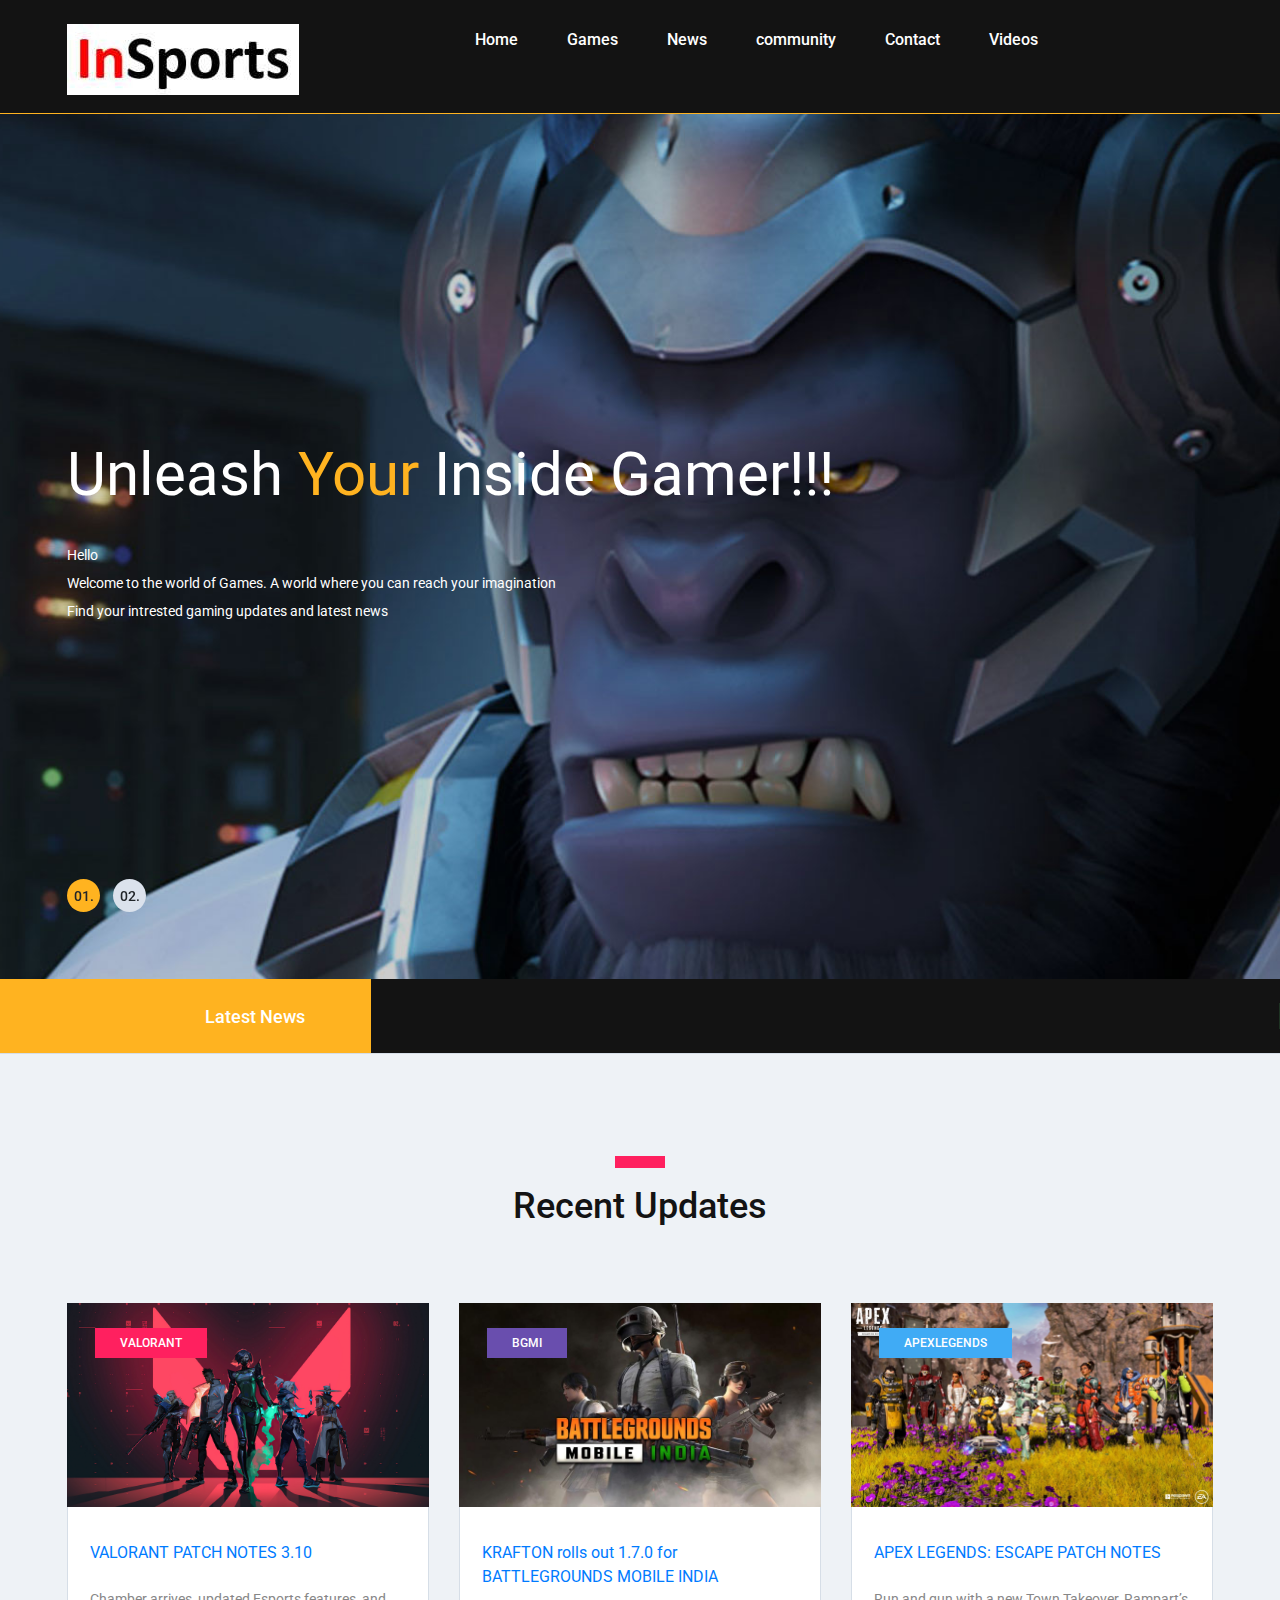
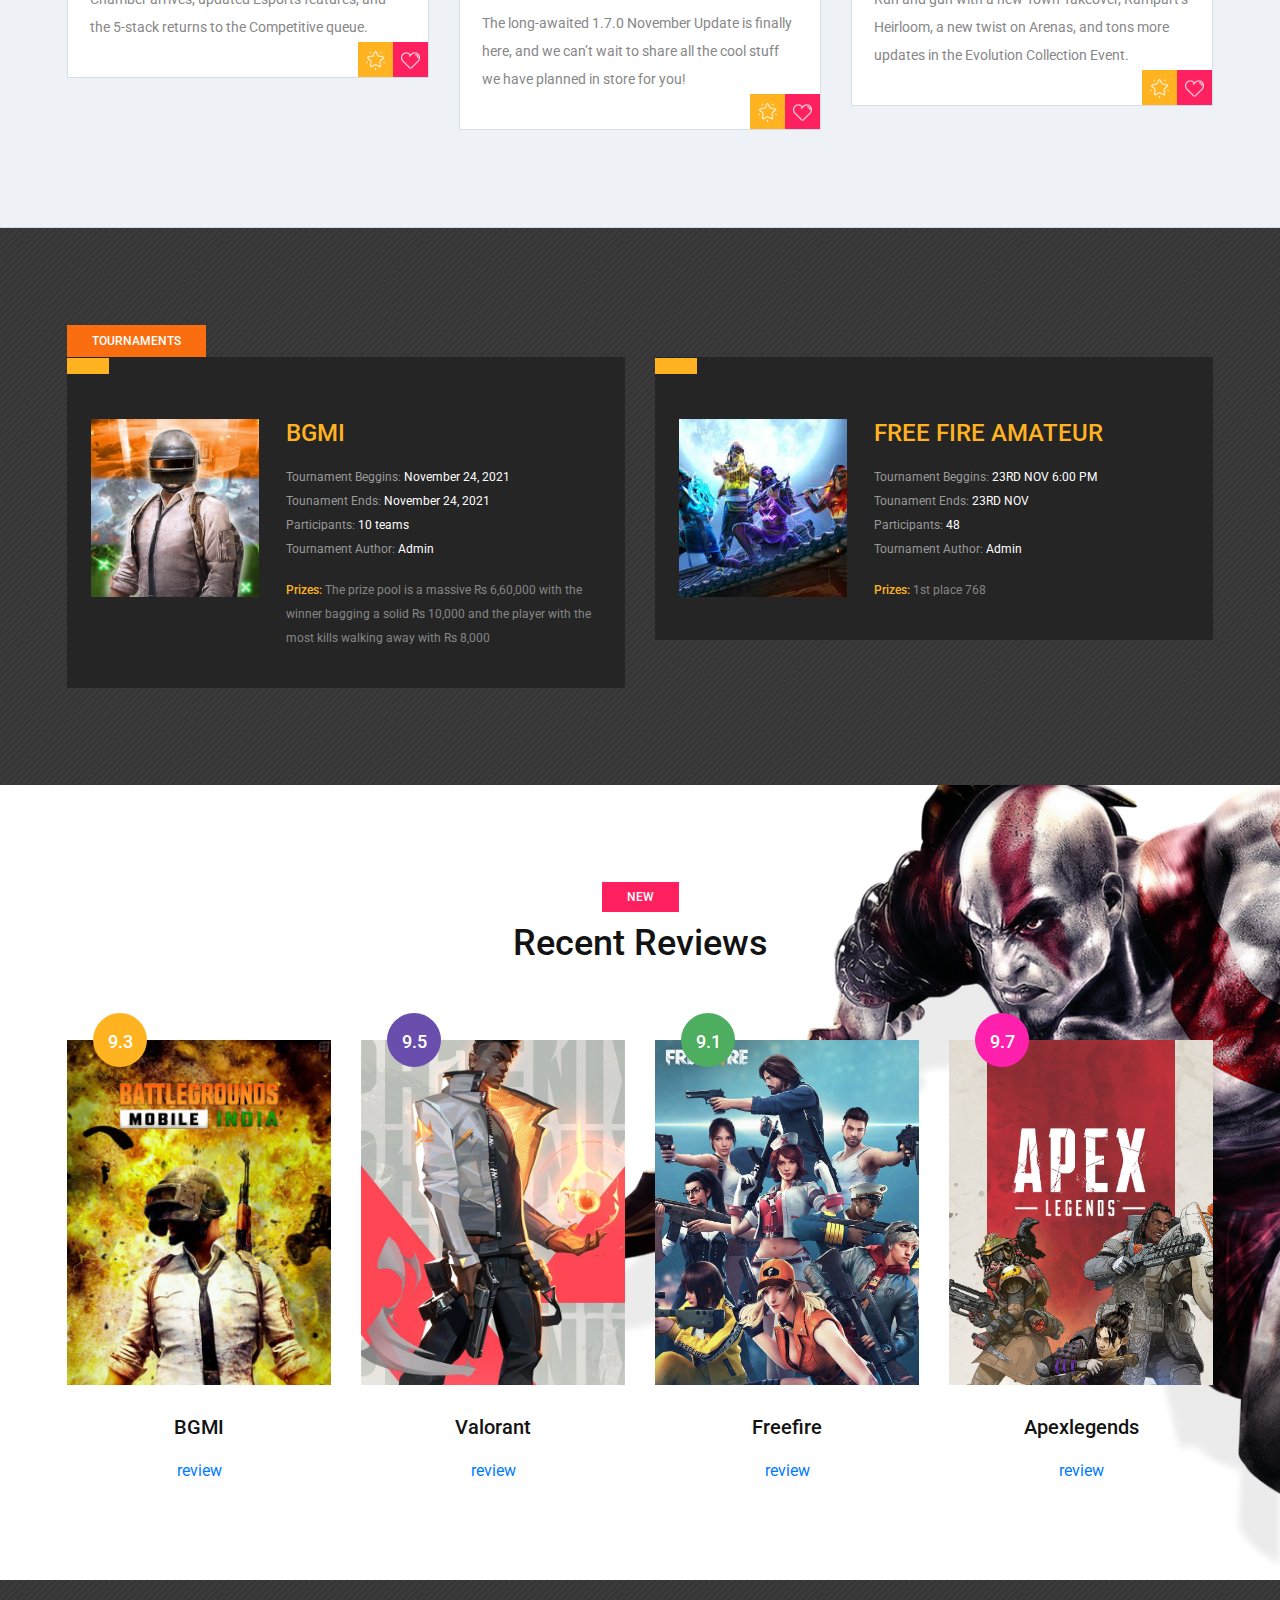
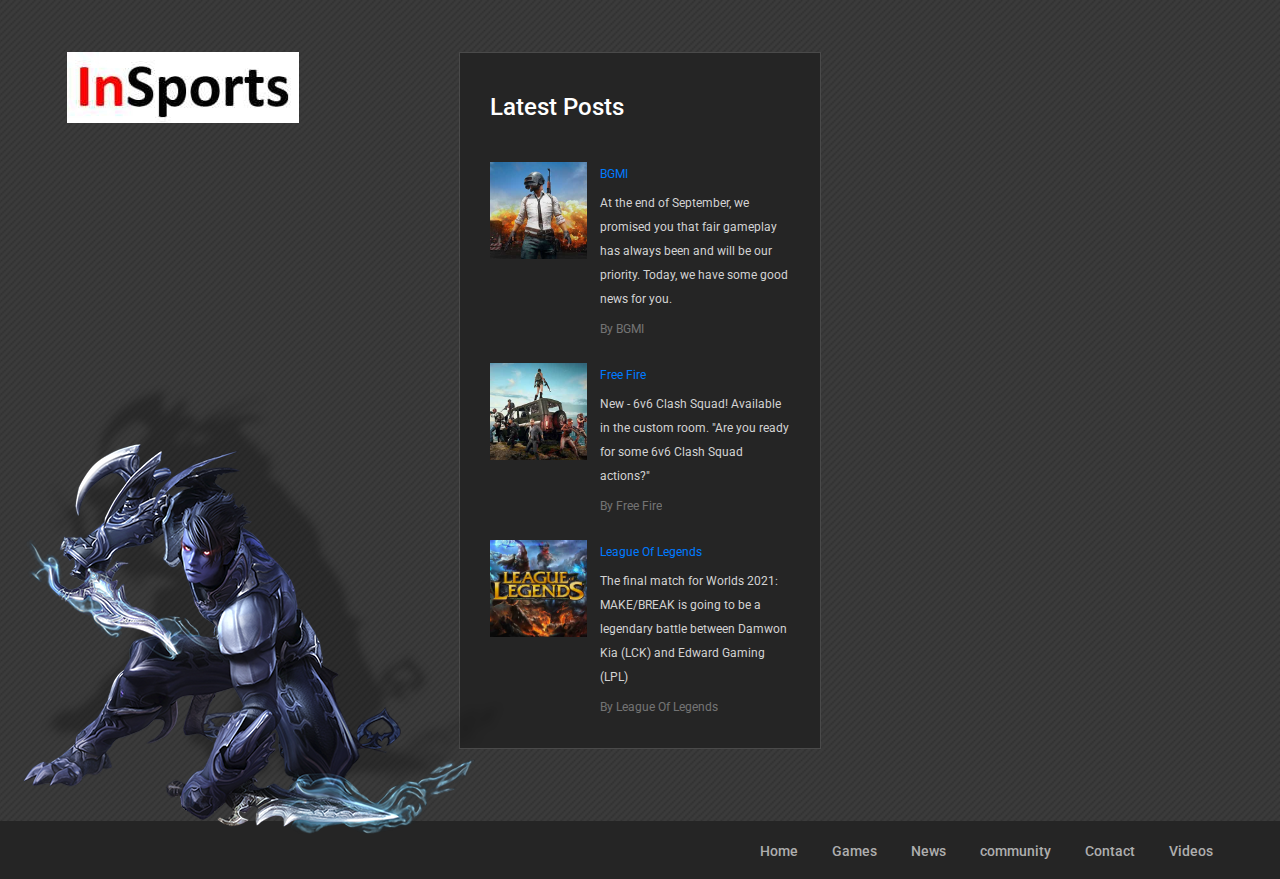
==== index.html @ 7a56d6bb "initial commit" ====
<!DOCTYPE html>
<html lang="zxx">
<head>
	<title>InSports</title>
	<meta charset="UTF-8">
	<meta name="description" content="InSports">
	<meta name="keywords" content="InSports, html">
	<meta name="viewport" content="width=device-width, initial-scale=1.0">

	<link href="/img/insports logo 3.ico" rel="shortcut icon"/>

	<link href="https://fonts.googleapis.com/css?family=Roboto:400,400i,500,500i,700,700i" rel="stylesheet">

	<!-- Stylesheets -->
	<link rel="stylesheet" href="css/bootstrap.min.css"/>
	<link rel="stylesheet" href="css/font-awesome.min.css"/>
	<link rel="stylesheet" href="css/owl.carousel.css"/>
	<link rel="stylesheet" href="css/style.css"/>
	<link rel="stylesheet" href="css/animate.css"/>


</head>
<body>
	<!-- Page Preloder -->
	<div id="preloder">
		<div class="loader"></div>
	</div>

	<!-- Header section -->
	<header class="header-section">
		<div class="container">
			<!-- logo -->
			<a class="site-logo" href="index.html">
				<img src="img/logo.jpg" alt="">
			</a>
			
			<!-- responsive -->
			<div class="nav-switch">
				<i class="fa fa-bars"></i>
			</div>
			<!-- site menu -->
			<nav class="main-menu">
				<ul>
					<li><a href="index.html">Home</a></li>
					<li><a href="Games.html">Games</a></li>
					<li><a href="News.html">News</a></li>
					<li><a href="community.html">community</a></li>
					<li><a href="contact.html">Contact</a></li>
					<li><a href="Videos.html">Videos</a></li>
				</ul>
			</nav>
		</div>
	</header>
	<!-- Header section end -->


	<!-- Hero section -->
	<section class="hero-section">
		<div class="hero-slider owl-carousel">
			<div class="hs-item set-bg" data-setbg="img/slider-1.jpg">
				<div class="hs-text">
					<div class="container">
						<h2>Unleash <span>Your</span> Inside Gamer!!!</h2>
						<p>Hello <br> Welcome to the world of Games. A world where you can reach your imagination <br>Find your intrested gaming updates and latest news</p>
					
					</div>
				</div>
			</div>
			<div class="hs-item set-bg" data-setbg="img/slider-2.jpg">
				<div class="hs-text">
					<div class="container">
						<h2>The great <span>News</span> Out There</h2>
						<p>Find all the information of your intrested games.<br> News,updates,videos <br>search</p>
						
					</div>
				</div>
			</div>
		</div>
	</section>
	<!-- Hero section end -->


	<!-- Latest news section -->
	<div class="latest-news-section">
		<div class="ln-title">Latest News</div>
		<div class="news-ticker">
			<div class="news-ticker-contant">
				<div class="nt-item"><span class="strategy">fortnite</span>There is a new skin in fortnite! Grab it ASAP!!!. </div>
				<div class="nt-item"><span class="game">Valorant</span>Finally!!! Agent "Chamber" has come in the game. </div>
				<div class="nt-item"><span class="new">Apex Legends</span>Check out Ringside Wraith, Night Crawler Mirage, Sundown Desperado Bloodhound, and Mic Check Lifeline right now in the Apex store.</div>

			</div>
		</div>
	</div>
	<!-- Latest news section end -->


	<!-- Recent game section  -->
	<section class="recent-game-section spad set-bg" data-setbg="img/recent-game-bg.png">
		<div class="container">
			<div class="section-title">
				<div class="cata new"></div>
				<h2>Recent Updates</h2>
			</div>
			<div class="row">
				<div class="col-lg-4 col-md-6">
					<div class="recent-game-item">
						<div class="rgi-thumb set-bg" data-setbg="img/recent-game/valorant.jpg">
							<div class="cata new">Valorant</div>
						</div>
						<div class="rgi-content">
							<a href="https://playvalorant.com/en-gb/news/game-updates/valorant-patch-notes-3-10/">VALORANT PATCH NOTES 3.10</a>
							<h5></h5>
							<p>Chamber arrives, updated Esports features, and the 5-stack returns to the Competitive queue. </p>
							<div class="rgi-extra">
								<div class="rgi-star"><img src="img/icons/star.png" alt=""></div>
								<div class="rgi-heart"><img src="img/icons/heart.png" alt=""></div>
							</div>
						</div>
					</div>	
				</div>
				<div class="col-lg-4 col-md-6">
					<div class="recent-game-item">
						<div class="rgi-thumb set-bg" data-setbg="img/recent-game/bgmi.jpeg">
							<div class="cata game">BGMI</div>
						</div>
						<div class="rgi-content">
							<a href="https://www.battlegroundsmobileindia.com/news_view/713?n=75&t=76&c=">KRAFTON rolls out 1.7.0 for BATTLEGROUNDS MOBILE INDIA</a>
							<h5> </h5>
							<p>The long-awaited 1.7.0 November Update is finally here, and we can’t wait to share all the cool stuff we have planned in store for you!   </p>
							<div class="rgi-extra">
								<div class="rgi-star"><img src="img/icons/star.png" alt=""></div>
								<div class="rgi-heart"><img src="img/icons/heart.png" alt=""></div>
							</div>
						</div>
					</div>	
				</div>
				<div class="col-lg-4 col-md-6">
					<div class="recent-game-item">
						<div class="rgi-thumb set-bg" data-setbg="img/recent-game/apex.jpg">
							<div class="cata adventure">Apexlegends</div>
						</div>
						<div class="rgi-content">
							<a href="https://www.ea.com/games/apex-legends/news/market-market-market">APEX LEGENDS: ESCAPE PATCH NOTES</a>
							<h5></h5>
							<p>Run and gun with a new Town Takeover, Rampart’s Heirloom, a new twist on Arenas, and tons more updates in the Evolution Collection Event. </p>
							<div class="rgi-extra">
								<div class="rgi-star"><img src="img/icons/star.png" alt=""></div>
								<div class="rgi-heart"><img src="img/icons/heart.png" alt=""></div>
							</div>
						</div>
					</div>	
				</div>
			</div>
		</div>
	</section>

	<!-- Tournaments section -->
	<section class="tournaments-section spad">
		<div class="container">
			<div class="tournament-title">Tournaments</div>
			<div class="row">
				<div class="col-md-6">
					<div class="tournament-item mb-4 mb-lg-0">
						<div class="ti-notic"></div>
						<div class="ti-content">
							<div class="ti-thumb set-bg" data-setbg="img/tournament/battle.jpg"></div>
							<div class="ti-text">
								<h4>BGMI</h4>
								<ul>
									<li><span>Tournament Beggins:</span> November 24, 2021</li>
									<li><span>Tounament Ends:</span> November 24, 2021</li>
									<li><span>Participants:</span> 10 teams</li>
									<li><span>Tournament Author:</span> Admin</li>
								</ul>
								<p><span>Prizes:</span> The prize pool is a massive Rs 6,60,000 with the winner bagging a solid Rs 10,000 and the player with the most kills walking away with Rs 8,000</p>
							</div>
						</div>
					</div>
				</div>
				<div class="col-md-6">
					<div class="tournament-item">
						<div class="ti-notic"></div>
						<div class="ti-content">
							<div class="ti-thumb set-bg" data-setbg="img/tournament/apse.jpg"></div>
							<div class="ti-text">
								<h4>FREE FIRE AMATEUR</h4>
								<ul>
									<li><span>Tournament Beggins:</span> 23RD NOV 6:00 PM</li>
									<li><span>Tounament Ends:</span> 23RD NOV</li>
									<li><span>Participants:</span> 48 </li>
									<li><span>Tournament Author:</span> Admin</li>
								</ul>
								<p><span>Prizes:</span> 1st place 768</p>
							</div>
						</div>
					</div>
				</div>
			</div>
		</div>
	</section>

	<!-- Review section -->
	<section class="review-section spad set-bg" data-setbg="img/review-bg.png">
		<div class="container">
			<div class="section-title">
				<div class="cata new">new</div>
				<h2>Recent Reviews</h2>
			</div>
			<div class="row">
				<div class="col-lg-3 col-md-6">
					<div class="review-item">
						<div class="review-cover set-bg" data-setbg="img/review/bgmi.png">
							<div class="score yellow">9.3</div>
						</div>
						<div class="review-text">
							<h5>BGMI</h5>
							<a href="https://www.bgr.in/features/better-stick-to-bgmi-as-pubg-new-state-is-too-futuristic-to-handle-comparison-update-1022020/">review</a>
							
						</div>
					</div>
				</div>
				<div class="col-lg-3 col-md-6">
					<div class="review-item">
						<div class="review-cover set-bg" data-setbg="img/review/valo.jpg">
							<div class="score purple">9.5</div>
						</div>
						<div class="review-text">
							<h5>Valorant</h5>
							<a href="https://www.metacritic.com/game/pc/valorant">review</a>
						</div>
					</div>
				</div>
				<div class="col-lg-3 col-md-6">
					<div class="review-item">
						<div class="review-cover set-bg" data-setbg="img/review/freefire.jpg">
							<div class="score green">9.1</div>
						</div>
						<div class="review-text">
							<h5>Freefire</h5>
							<a href="https://www.commonsensemedia.org/app-reviews/garena-free-fire">review</a>
						</div>
					</div>
				</div>
				<div class="col-lg-3 col-md-6">
					<div class="review-item">
						<div class="review-cover set-bg" data-setbg="img/review/apexlegends.jpg">
							<div class="score pink">9.7</div>
						</div>
						<div class="review-text">
							<h5>Apexlegends</h5>
							<a href="https://in.ign.com/apex-legends-2021/156207/review/apex-legends-review-2021">review</a>
						</div>
					</div>
				</div>
			</div>
		</div>
	</section>
	<!-- Review section end -->


	<!-- Footer top section -->
	<section class="footer-top-section">
		<div class="container">
			<div class="footer-top-bg">
				<img src="img/footer-top-bg.png" alt="">
			</div>
			<div class="row">
				<div class="col-lg-4">
					<div class="footer-logo text-white">
						<img src="img/logo.jpg" alt="">
						<p></p>
					</div>
				</div>
				<div class="col-lg-4 col-md-6">
					<div class="footer-widget mb-5 mb-md-0">
						<h4 class="fw-title">Latest Posts</h4>
						<div class="latest-blog">
							<div class="lb-item">
								<div class="lb-thumb set-bg" data-setbg="img/latest-blog/1.jpg"></div>
								<div class="lb-content">
									<p><a href="https://www.battlegroundsmobileindia.com/news_view/707?n=69&t=76&c=">BGMI</a> 
									<p>At the end of September, we promised you that fair gameplay has always been and will be our priority. Today, we have some good news for you. </p>
									<a href="#" class="lb-author">By BGMI</a>
								</div>
							</div>
							<div class="lb-item">
								<div class="lb-thumb set-bg" data-setbg="img/latest-blog/2.jpg"></div>
								<div class="lb-content">
									<p><a href="https://ff.garena.com/news/article/en/505/">Free Fire</a> 
									<p>New - 6v6 Clash Squad!
										Available in the custom room.
										"Are you ready for some 6v6 Clash Squad actions?"</p>
										
									<a href="#" class="lb-author">By Free Fire</a>
								</div>
							</div>
							<div class="lb-item">
								<div class="lb-thumb set-bg" data-setbg="img/latest-blog/legofegs2.jpg"></div>
								<div class="lb-content">
									<p><a href="https://www.leagueoflegends.com/en-gb/news/dev/quick-gameplay-thoughts-11-5/">League Of Legends</a> </p>
									<p>The final match for Worlds 2021: MAKE/BREAK is going to be a legendary battle between Damwon Kia (LCK) and Edward Gaming (LPL) </p>
									<a href="#" class="lb-author">By League Of Legends</a>
								</div>
							</div>
						</div>
					</div>
				</div>
				
			</div>
		</div>
	</section>
	<!-- Footer top section end -->

	
	<!-- Footer section -->
	<footer class="footer-section">
		<div class="container">
			<ul class="footer-menu">
				<li><a href="index.html">Home</a></li>
				<li><a href="Games.html">Games</a></li>
				<li><a href="News.html">News</a></li>
				<li><a href="community.html">community</a></li>
				<li><a href="contact.html">Contact</a></li>
				<li><a href="Videos.html">Videos</a></li>
			</ul>
			
		</div>
	</footer>
	<!-- Footer section end -->


	<!--====== Javascripts & Jquery ======-->
	<script src="js/jquery-3.2.1.min.js"></script>
	<script src="js/bootstrap.min.js"></script>
	<script src="js/owl.carousel.min.js"></script>
	<script src="js/jquery.marquee.min.js"></script>
	<script src="js/main.js"></script>
    </body>
</html>
---- css/style.css ----
html,
body {
	height: 100%;
	font-family: 'Roboto', sans-serif;
	-webkit-font-smoothing: antialiased;
	font-smoothing: antialiased;
}

h1,
h2,
h3,
h4,
h5,
h6 {
	margin: 0;
	font-weight: 500;
	color: #131313;
}

h1 {
	font-size: 70px;
}

h2 {
	font-size: 36px;
}

h3 {
	font-size: 30px;
}

h4 {
	font-size: 24px;
}

h5 {
	font-size: 20px;
}

h6 {
	font-size: 16px;
}

p {
	font-size: 14px;
	color: #878787;
	line-height: 2;
}

img {
	max-width: 100%;
}

input:focus,
select:focus,
button:focus,
textarea:focus {
	outline: none;
}

a:hover,
a:focus {
	text-decoration: none;
	outline: none;
}

ul,
ol {
	padding: 0;
	margin: 0;
}

/*---------------------
  Helper CSS
-----------------------*/

.section-title {
	text-align: center;
	margin-bottom: 75px;
}

.section-title h2 {
	padding-top: 10px;
	font-size: 36px;
}

.set-bg {
	background-repeat: no-repeat;
	background-size: cover;
	background-position: top center;
}

.spad {
	padding-top: 97px;
	padding-bottom: 97px;
}

.text-white h1,
.text-white h2,
.text-white h3,
.text-white h4,
.text-white h5,
.text-white h6,
.text-white p,
.text-white span,
.text-white li,
.text-white a {
	color: #fff;
}

.rating i {
	color: #fbb710;
}

.rating .is-fade {
	color: #e0e3e4;
}

/*---------------------
  Commom elements
-----------------------*/

/* buttons */
.site-btn {
	display: inline-block;
	text-align: center;
	font-size: 15px;
	color: #131313;
	padding: 16px 30px;
	min-width: 153px;
	border-radius: 50px;
	font-weight: 500;
	border: none;
	background: #ffb320;
	cursor: pointer;
}

.site-btn.btn-sm {
	padding: 10px 30px;
	min-width: 163px;
}

.site-btn:hover {
	color: #131313;
}

.cata {
	display: inline-block;
	text-transform: uppercase;
	font-size: 12px;
	font-weight: 500;
	color: #fff;
	padding: 6px 25px;
}

.cata.new {
	background: #ff205f;
}

.cata.strategy {
	background: #4eae60;
}

.cata.game {
	background: #694eae;
}

.cata.adventure {
	background: #40abf5;
}

/* Preloder */
#preloder {
	position: fixed;
	width: 100%;
	height: 100%;
	top: 0;
	left: 0;
	z-index: 999999;
	background: #fff;
}

.loader {
	width: 40px;
	height: 40px;
	position: absolute;
	top: 50%;
	left: 50%;
	margin-top: -13px;
	margin-left: -13px;
	border-radius: 60px;
	animation: loader 0.8s linear infinite;
	-webkit-animation: loader 0.8s linear infinite;
}

@keyframes loader {
	0% {
		-webkit-transform: rotate(0deg);
		transform: rotate(0deg);
		border: 4px solid #f44336;
		border-left-color: transparent;
	}
	50% {
		-webkit-transform: rotate(180deg);
		transform: rotate(180deg);
		border: 4px solid #673ab7;
		border-left-color: transparent;
	}
	100% {
		-webkit-transform: rotate(360deg);
		transform: rotate(360deg);
		border: 4px solid #f44336;
		border-left-color: transparent;
	}
}

@-webkit-keyframes loader {
	0% {
		-webkit-transform: rotate(0deg);
		border: 4px solid #f44336;
		border-left-color: transparent;
	}
	50% {
		-webkit-transform: rotate(180deg);
		border: 4px solid #673ab7;
		border-left-color: transparent;
	}
	100% {
		-webkit-transform: rotate(360deg);
		border: 4px solid #f44336;
		border-left-color: transparent;
	}
}

/*------------------
  Header section
---------------------*/

.header-section {
	background: #131313;
	clear: both;
	overflow: hidden;
	padding: 18px 0;
	border-bottom: 1px solid #ffb320;
}

.site-logo {
	display: inline-block;
	float: left;
	padding-top: 6px;
}

.user-panel {
	float: right;
	font-weight: 500;
	background: #ffb320;
	padding: 8px 28px;
	border-radius: 30px;
}

.user-panel a {
	font-size: 14px;
	color: #131313;
}

.main-menu {
	float: right;
	margin-right: 170px;
}

.main-menu ul {
	list-style: none;
}

.main-menu ul li {
	display: inline;
}

.main-menu ul li a {
	display: inline-block;
	font-size: 16px;
	color: #fff;
	margin-left: 35px;
	font-weight: 500;
	padding: 10px 5px;
}

.main-menu ul li a:hover {
	color: #ffb320;
}

.header-btn {
	float: right;
	margin-right: 0;
}

.nav-switch {
	display: none;
}

/*------------------
  Hero Section
---------------------*/

.hero-slider .hs-item {
	height: 865px;
	display: table;
	width: 100%;
}

.hero-slider .hs-text {
	display: table-cell;
	vertical-align: middle;
}

.hero-slider .hs-text h2 {
	color: #fff;
	font-weight: 400;
	font-size: 60px;
	margin-bottom: 30px;
	position: relative;
	top: -80px;
	opacity: 0;
}

.hero-slider .hs-text h2 span {
	color: #ffb320;
}

.hero-slider .hs-text p {
	color: #fff;
	margin-bottom: 30px;
	position: relative;
	position: relative;
	top: -90px;
	opacity: 0;
}

.hero-slider .hs-text .site-btn {
	position: relative;
	top: -100px;
	opacity: 0;
}

.hero-slider .owl-item.active .hs-item h2,
.hero-slider .owl-item.active .hs-item p,
.hero-slider .owl-item.active .hs-item .site-btn {
	top: 0;
	opacity: 1;
}

.hero-slider .owl-item.active .hs-item h2 {
	-webkit-transition: all 0.5s ease 1s;
	-o-transition: all 0.5s ease 1s;
	transition: all 0.5s ease 1s;
}

.hero-slider .owl-item.active .hs-item p {
	-webkit-transition: all 0.5s ease 0.8s;
	-o-transition: all 0.5s ease 0.8s;
	transition: all 0.5s ease 0.8s;
}

.hero-slider .owl-item.active .hs-item .site-btn {
	-webkit-transition: all 0.5s ease 0.6s;
	-o-transition: all 0.5s ease 0.6s;
	transition: all 0.5s ease 0.6s;
}

.hero-slider .owl-dots {
	position: relative;
	max-width: 1146px;
	margin: -33px auto 0;
	top: -67px;
	z-index: 5;
}

.hero-slider .owl-dots .owl-dot {
	display: inline-block;
	margin-right: 13px;
	width: 33px;
	height: 33px;
	font-size: 14px;
	font-weight: 500;
	text-align: center;
	padding-top: 7px;
	border-radius: 40px;
	background: #dbe2ec;
}

.hero-slider .owl-dots .owl-dot.active {
	background: #ffb320;
}

/*---------------------
  Latest News section
-----------------------*/

.latest-news-section {
	overflow: hidden;
	display: block;
	clear: both;
	background: #131313;
	padding: 24px 0;
	position: relative;
}

.ln-title {
	position: absolute;
	height: 100%;
	width: 29%;
	left: 0;
	top: 0;
	text-align: right;
	padding-top: 24px;
	padding-right: 66px;
	font-size: 18px;
	font-weight: 500;
	color: #fff;
	background: #ffb320;
	z-index: 1;
}

.news-ticker {
	width: 71%;
	float: right;
	overflow: hidden;
	display: inline-block;
}

.news-ticker-contant .nt-item {
	margin-right: 35px;
	color: #fff;
	display: inline-block;
}

.news-ticker-contant .nt-item span {
	margin-right: 35px;
	display: inline-block;
	text-transform: uppercase;
	font-size: 12px;
	font-weight: 500;
	color: #fff;
	padding: 4px 20px;
}


.news-ticker-contant .nt-item span.strategy {
	background: #4eae60;
}

.news-ticker-contant .nt-item span.game {
	background: #ff205f;
}

.news-ticker-contant .nt-item span.new {
	background: #694eae;
}

/*------------------
  Feature Section
---------------------*/

.feature-item {
	height: 415px;
	position: relative;
}

.feature-item:after {
	position: absolute;
	content: "";
	width: 100%;
	height: 100%;
	left: 0;
	top: 0;
	background: #000;
	opacity: .65;
}

.feature-item .cata {
	position: relative;
	margin-top: 28px;
	margin-left: 29px;
	z-index: 3;
}

.feature-item .fi-content {
	position: absolute;
	width: 100%;
	left: 0;
	bottom: 0;
	padding: 0 26px 24px;
	z-index: 2;
}

.feature-item .fi-content h5 {
	margin-bottom: 18px;
}

.feature-item .fi-content .fi-comment {
	font-size: 12px;
	opacity: .54;
}

/*----------------------
  Recent Game Section
------------------------*/

.recent-game-section {
	background-color: #eef2f6;
	border-top: 1px solid #d6dee7;
	border-bottom: 1px solid #d6dee7;
}

.recent-game-item .rgi-thumb {
	height: 204px;
	padding: 25px 28px;
}

.recent-game-item .rgi-content {
	padding: 34px 22px 20px;
	background: #fff;
	border: 1px solid #d6dee7;
	border-top: none;
	position: relative;
}

.recent-game-item .rgi-content h5 {
	margin-bottom: 20px;
	line-height: 1.5;
}

.recent-game-item .rgi-content .comment {
	font-size: 12px;
	color: #737373;
}

.recent-game-item .rgi-extra {
	position: absolute;
	right: 0;
	bottom: 0;
	width: 70px;
}

.recent-game-item .rgi-extra .rgi-star,
.recent-game-item .rgi-extra .rgi-heart {
	height: 35px;
	width: 35px;
	float: left;
	display: block;
	padding: 6px 8px 0;
}

.recent-game-item .rgi-extra .rgi-star {
	background: #ffb320;
}

.recent-game-item .rgi-extra .rgi-heart {
	background: #ff205f;
}

/*----------------------
  Tournaments Section
------------------------*/

.tournaments-section {
	background-image: url("../img/pattern.png");
	background-repeat: repeat;
}

.tournament-title {
	display: inline-block;
	padding: 7px 25px;
	font-size: 12px;
	font-weight: 500;
	color: #fff;
	text-transform: uppercase;
	background: #fb6e10;
}

.tournament-item {
	background: #252525;
}

.tournament-item .ti-notic {
	display: inline-block;
	padding: 8px 21px;
	font-size: 12px;
	font-weight: 700;
	color: #131313;
	text-transform: uppercase;
	background: #ffb320;
}

.tournament-item .ti-content {
	padding: 38px 24px;
	overflow: hidden;
}

.tournament-item .ti-thumb {
	width: 168px;
	height: 178px;
	float: left;
}

.tournament-item .ti-text {
	padding-left: 195px;
}

.tournament-item .ti-text h4 {
	color: #ffb320;
	margin-bottom: 20px;
}

.tournament-item .ti-text ul {
	list-style: none;
	margin-bottom: 20px;
}

.tournament-item .ti-text ul li {
	color: #fff;
	font-size: 12px;
	margin-bottom: 6px;
}

.tournament-item .ti-text ul li span {
	color: #9a9a9a;
}

.tournament-item .ti-text p {
	font-size: 12px;
	margin-bottom: 0;
}

.tournament-item .ti-text p span {
	font-weight: 500;
	color: #ffb320;
}

/*----------------------
  Review Section
------------------------*/

.review-section {
	background-position: right top;
}

.review-item .review-cover {
	position: relative;
	margin-bottom: 30px;
	height: 345px;
}

.review-item .review-cover .score {
	position: absolute;
	width: 54px;
	height: 54px;
	top: -27px;
	left: 26px;
	padding-top: 15px;
	font-size: 18px;
	font-weight: 500;
	color: #fff;
	text-align: center;
	border-radius: 50%;
	z-index: 1;
}

.review-item .review-cover .score.yellow {
	background: #ffb320;
}

.review-item .review-cover .score.purple {
	background: #694eae;
}

.review-item .review-cover .score.pink {
	background: #ff20ae;
}

.review-item .review-cover .score.green {
	background: #4eae60;
}

.review-item .review-text {
	text-align: center;
}

.review-item .review-text h5 {
	margin-bottom: 20px;
}

.review-item .review-text p {
	margin-bottom: 0;
}

.review-item .rating {
	margin-bottom: 20px;
}

.review-item .rating i {
	font-size: 12px;
}

/*----------------------
  Footer top Section
------------------------*/

.footer-top-section {
	background-image: url("../img/pattern.png");
	background-repeat: repeat;
	padding: 72px 0;
}

.footer-top-section .container {
	position: relative;
}

.footer-top-bg {
	position: absolute;
	left: -30px;
	bottom: -85px;
	z-index: 2;
}

.footer-logo img {
	margin-bottom: 35px;
}

.footer-widget {
	padding: 40px 30px 7px;
	background: #252525;
	border: 1px solid #4a4a4a;
}

.footer-widget .fw-title {
	color: #fff;
	margin-bottom: 40px;
}

.latest-blog .lb-item {
	margin-bottom: 23px;
	overflow: hidden;
}

.latest-blog .lb-item .lb-thumb {
	width: 97px;
	height: 97px;
	float: left;
}

.latest-blog .lb-item .lb-content {
	padding-left: 110px;
}

.latest-blog .lb-item .lb-content .lb-date {
	font-size: 12px;
	color: #ffb320;
	margin-bottom: 8px;
}

.latest-blog .lb-item .lb-content p {
	font-size: 12px;
	margin-bottom: 5px;
	color: #d3d3d3;
}

.latest-blog .lb-item .lb-content .lb-author {
	font-size: 12px;
	color: #d3d3d3;
	opacity: 0.45;
}

.top-comment {
	overflow: hidden;
}

.top-comment .tc-item {
	margin-bottom: 23px;
	overflow: hidden;
}

.top-comment .tc-item .tc-thumb {
	width: 63px;
	height: 63px;
	border-radius: 50%;
	float: left;
}

.top-comment .tc-item .tc-content {
	padding-left: 100px;
}

.top-comment .tc-item .tc-content p {
	font-size: 12px;
	color: #d3d3d3;
	margin-bottom: 5px;
}

.top-comment .tc-item .tc-content p a {
	color: #ff205f;
}

.top-comment .tc-item .tc-content p span {
	color: #7a7a7a;
}

.top-comment .tc-item .tc-content .tc-date {
	font-size: 12px;
	color: #ffb320;
}

/*----------------------
  Footer Section
------------------------*/

.footer-section {
	padding: 18px 0 16px;
	overflow: hidden;
	background: #252525;
}

.footer-menu {
	list-style: none;
	float: right;
}

.footer-menu li {
	display: inline;
}

.footer-menu li a {
	display: inline-block;
	font-size: 14px;
	font-weight: 500;
	color: #aeaeae;
	margin-left: 30px;
}

.copyright {
	float: left;
	margin-bottom: 0;
	font-weight: 500;
	color: #aeaeae;
}

/*------------------
  Other Pages
--------------------
====================*/

.page-info-section {
	height: 499px;
	position: relative;
}

.page-info-section .pi-content {
	position: absolute;
	width: 100%;
	bottom: 65px;
	left: 0;
	z-index: 2;
}

.page-info-section .pi-content h2 {
	font-size: 60px;
	margin-bottom: 25px;
	font-weight: 400;
}

.site-pagination {
	padding-top: 50px;
}

.site-pagination a,
.site-pagination span {
	width: 33px;
	height: 33px;
	font-size: 14px;
	font-weight: 500;
	padding-top: 7px;
	text-align: center;
	display: inline-block;
	border-radius: 50%;
	color: #131313;
	margin-right: 10px;
}

.site-pagination .active {
	background: #ffb320;
}

.site-pagination.sp-style-2 a,
.site-pagination.sp-style-2 span {
	background: #e5e5e5;
}

.site-pagination.sp-style-2 .active {
	background: #ffb320;
}

.widget-item {
	margin-bottom: 73px;
}

.widget-item:last-child {
	margin-bottom: 0;
}

.widget-item .widget-title {
	margin-bottom: 40px;
}

.widget-item .latest-blog .lb-item .lb-content p,
.widget-item .top-comment .tc-item .tc-content p {
	color: #131313;
}

.widget-item .latest-blog .lb-item .lb-content .lb-author {
	color: #737373;
}

.widget-item .top-comment .tc-item .tc-content {
	padding-right: 20px;
}

.widget-item .review-item {
	background: #eff2f5;
}

.widget-item .review-item .review-text {
	padding: 0 35px 20px;
}

.search-widget {
	position: relative;
}

.search-widget input {
	width: 100%;
	height: 41px;
	border: 1px solid #d6dee7;
	padding-left: 22px;
	padding-right: 45px;
	font-size: 12px;
}

.search-widget button {
	position: absolute;
	right: 0;
	top: 0;
	height: 100%;
	background: none;
	border: none;
	padding-right: 15px;
	color: #878787;
	cursor: pointer;
}

/*-----------------
  Categories page
--------------------*/

.recent-game-page .recent-game-item {
	margin-bottom: 42px;
}

/*-----------------
  Single blog page
--------------------*/

.single-blog-page .blog-thumb {
	height: 424px;
	padding-top: 24px;
	padding-left: 29px;
	margin-bottom: 40px;
	position: relative;
}

.single-blog-page .blog-thumb .rgi-extra {
	position: absolute;
	right: 0;
	bottom: 0;
	width: 70px;
}

.single-blog-page .blog-thumb .rgi-extra .rgi-star,
.single-blog-page .blog-thumb .rgi-extra .rgi-heart {
	height: 35px;
	width: 35px;
	float: left;
	display: block;
	padding: 6px 8px 0;
}

.single-blog-page .blog-thumb .rgi-extra .rgi-star {
	background: #ffb320;
}

.single-blog-page .blog-thumb .rgi-extra .rgi-heart {
	background: #ff205f;
}

.single-blog-page .blog-content h3 {
	margin-bottom: 10px;
}

.single-blog-page .blog-content .meta-comment {
	display: block;
	font-size: 12px;
	color: #737373;
	margin-bottom: 25px;
}

.single-blog-page .blog-content p {
	margin-bottom: 25px;
}

.comment-warp {
	padding-top: 50px;
}

.comment-title {
	margin-bottom: 45px;
}

.comment-list {
	list-style: none;
}

.comment-list li {
	margin-bottom: 40px;
	overflow: hidden;
}

.comment-list .comment .comment-avator {
	width: 63px;
	height: 63px;
	border-radius: 50%;
	float: left;
}

.comment-list .comment .comment-content {
	padding-left: 100px;
}

.comment-list .comment .comment-content h5 {
	font-size: 12px;
	color: #131313;
	font-weight: 400;
	margin-bottom: 10px;
}

.comment-list .comment .comment-content h5 span {
	color: #ffb320;
	padding-left: 18px;
}

.comment-list .comment .comment-content p {
	font-size: 12px;
	margin-bottom: 5px;
}

.comment-list .comment .comment-content .reply {
	font-size: 12px;
	color: #ff1d55;
}

.comment-form-warp {
	padding-top: 30px;
}

.comment-form input[type=text],
.comment-form input[type=email],
.comment-form textarea {
	width: 100%;
	height: 41px;
	border: 1px solid #d6dee7;
	padding-left: 22px;
	padding-right: 45px;
	font-size: 12px;
	margin-bottom: 24px;
}

.comment-form textarea {
	height: 243px;
	padding-top: 15px;
	padding-bottom: 15px;
	margin-bottom: 38px;
}

/*-----------------
  Review page
--------------------*/

.review-page .review-item {
	margin-bottom: 63px;
}

.review-page .review-item .review-text h4 {
	margin-bottom: 10px;
}

.review-dark .review-item .review-text p {
	color: #b5b5b5;
}

.review-section.review-dark {
	background-position: center top;
}

/*-----------------
  Community page
--------------------*/

.community-page .site-pagination {
	padding-top: 62px;
}

.community-warp {
	max-width: 1367px;
	margin: 0 auto;
	background: rgba(0, 0, 0, 0.28);
}

.community-post-list {
	list-style: none;
}

.community-post-list li {
	padding: 33px 55px 65px;
	margin-bottom: 21px;
	overflow: hidden;
	border: 1px solid #878787;
	background: #1f2225;
}

.community-post-list .community-post .author-avator {
	width: 63px;
	height: 63px;
	border-radius: 50%;
	float: left;
}

.community-post-list .community-post .post-content {
	padding-left: 100px;
}

.community-post-list .community-post .post-content h5 {
	font-size: 16px;
	color: #ff205f;
	font-weight: 400;
	margin-bottom: 10px;
}

.community-post-list .community-post .post-content h5 span {
	color: #7a7a7a;
	padding-left: 18px;
}

.community-post-list .community-post .post-content p {
	color: #fff;
	margin-bottom: 5px;
}

.community-post-list .community-post .post-content .post-date {
	font-size: 12px;
	color: #ffb320;
	margin-bottom: 18px;
}

.community-post-list .attachment-file {
	padding-top: 60px;
	max-width: 435px;
}

.community-top-title {
	margin-bottom: 50px;
}

.community-filter {
	margin-bottom: 80px;
}

.community-filter label {
	font-size: 18px;
	color: #1f2225;
	font-weight: 500;
	padding-right: 10px;
}

.community-filter select {
	width: 201px;
	height: 42px;
	font-size: 14px;
	padding: 0 18px;
	color: #1f2225;
	font-weight: 500;
}

/*-----------------
  Contact page
--------------------*/

.map {
	height: 515px;
	background: #ddd;
	margin-bottom: 90px;
}

.contact-info-list {
	padding-top: 55px;
	padding-bottom: 20px;
	list-style: none;
}

.contact-info-list li {
	margin-bottom: 30px;
}

.contact-info-list .cf-left {
	width: 95px;
	float: left;
	font-size: 16px;
	font-weight: 700;
	color: #ffb320;
}

.contact-info-list .cf-right {
	color: #878787;
	font-size: 15px;
	padding-left: 100px;
}

.social-links a {
	color: #474747;
	font-size: 16px;
	margin-left: 10px;
	margin-right: 20px;
}

/*------------------
  Responsive
---------------------*/

@media (min-width: 1200px) {
	.container {
		max-width: 1176px;
	}
}

/* Medium screen : 992px. */

@media only screen and (min-width: 992px) and (max-width: 1199px) {
	.main-menu {
		margin-right: 90px;
	}
	.hero-slider .owl-dots {
		max-width: 930px;
	}
	.review-section {
		background-position: right 10% top;
	}
	.review-item .review-cover {
		height: 280px;
	}
	.latest-blog .lb-item .lb-thumb {
		width: 55px;
		height: 55px;
	}
	.latest-blog .lb-item .lb-content {
		padding-left: 67px;
	}
	.top-comment .tc-item .tc-content {
		padding-left: 95px;
	}
	.footer-top-bg {
		max-width: 370px;
	}
	.page-info-section .pi-content h2 {
		font-size: 50px;
	}
}

/* Tablet :768px. */

@media only screen and (min-width: 768px) and (max-width: 991px) {
	.site-logo {
		max-width: 130px;
	}
	.main-menu {
		margin-right: 25px;
	}
	.main-menu ul li a {
		margin-left: 15px;
	}
	.user-panel {
		padding: 8px 15px;
	}
	.hero-slider .hs-text h2 {
		font-size: 50px;
	}
	.hero-slider .owl-dots {
		max-width: 690px;
	}
	.recent-game-item {
		margin-bottom: 42px;
	}
	.tournament-item .ti-thumb {
		width: 100%;
		height: 230px;
		float: none;
	}
	.tournament-item .ti-text {
		padding-left: 0;
		padding-top: 20px;
	}
	.review-section {
		background-position: left top;
	}
	.review-item {
		margin-bottom: 63px;
	}
	.footer-logo {
		margin-bottom: 50px;
	}
	.latest-blog .lb-item .lb-thumb {
		width: 80px;
		height: 80px;
	}
	.latest-blog .lb-item .lb-content {
		padding-left: 95px;
	}
	.footer-top-bg {
		display: none;
	}
}

/* Large Mobile :480px. */

@media only screen and (max-width: 767px) {
	.header-section {
		overflow: visible;
		padding: 23px 0;
	}
	.header-section .container {
		position: relative;
	}
	.site-logo {
		float: none;
		padding-top: 0;
	}
	.main-menu {
		display: none;
		position: absolute;
		top: calc(100% + 24px);
		left: 0;
		width: 100%;
		background: #ffffff;
		z-index: 999;
	}
	.main-menu ul li {
		display: block;
		border-bottom: 1px solid #ececec;
	}
	.main-menu ul li a {
		margin-left: 0;
		color: #131313;
		padding: 13px 26px;
	}
	.nav-switch {
		color: #fff;
		display: block;
		float: right;
		cursor: pointer;
		font-size: 25px;
	}
	.user-panel {
		display: none;
	}
	.hero-slider .hs-item {
		height: 700px;
	}
	.hero-slider .hs-text h2 {
		font-size: 36px;
	}
	.hero-slider .owl-dots {
		max-width: 510px;
	}
	.ln-title {
		padding-right: 30px;
	}
	.feature-item {
		margin-bottom: 30px;
	}
	.recent-game-item {
		margin-bottom: 42px;
	}
	.review-section {
		background-position: left top;
	}
	.review-item {
		margin-bottom: 63px;
	}
	.footer-logo {
		margin-bottom: 50px;
	}
	.footer-top-bg {
		display: none;
	}
	.footer-section {
		padding: 30px 0 20px;
		text-align: center;
	}
	.footer-menu li:first-child a {
		margin-left: 0;
	}
	.footer-menu,
	.copyright {
		float: none;
	}
	.copyright {
		padding-top: 15px;
	}
	.community-post-list li {
		padding: 30px 25px 30px;
	}
	.page-info-section .pi-content h2 {
		font-size: 50px;
	}
}

/* Medium Mobile :480px. */

@media only screen and (max-width: 576px) {
	.hero-slider .owl-dots {
		padding: 0 15px;
	}
	.feature-section {
		padding-left: 15px;
		padding-right: 15px;
	}
	.community-post-list .community-post .author-avator {
		float: none;
	}
	.community-post-list .community-post .post-content {
		padding-left: 0;
		padding-top: 30px;
	}
}

/* Small Mobile :320px. */

@media only screen and (max-width: 479px) {
	.hero-slider .hs-item {
		height: auto;
		padding: 150px 0;
	}
	.ln-title {
		display: none;
	}
	.news-ticker {
		width: 100%;
	}
	.tournament-item .ti-thumb {
		width: 100%;
		height: 230px;
		float: none;
	}
	.tournament-item .ti-text {
		padding-left: 0;
		padding-top: 20px;
	}
	.latest-blog .lb-item .lb-thumb {
		width: 55px;
		height: 55px;
	}
	.latest-blog .lb-item .lb-content {
		padding-left: 67px;
	}
	.top-comment .tc-item .tc-content {
		padding-left: 85px;
	}
	.site-btn {
		padding: 11px 30px;
		min-width: 145px;
	}
	.comment-list .comment .comment-avator {
		float: none;
	}
	.comment-list .comment .comment-content {
		padding-left: 0;
		padding-top: 20px;
	}
	.footer-widget {
		padding: 40px 15px 7px;
	}
	.page-info-section .pi-content h2 {
		font-size: 40px;
	}
}
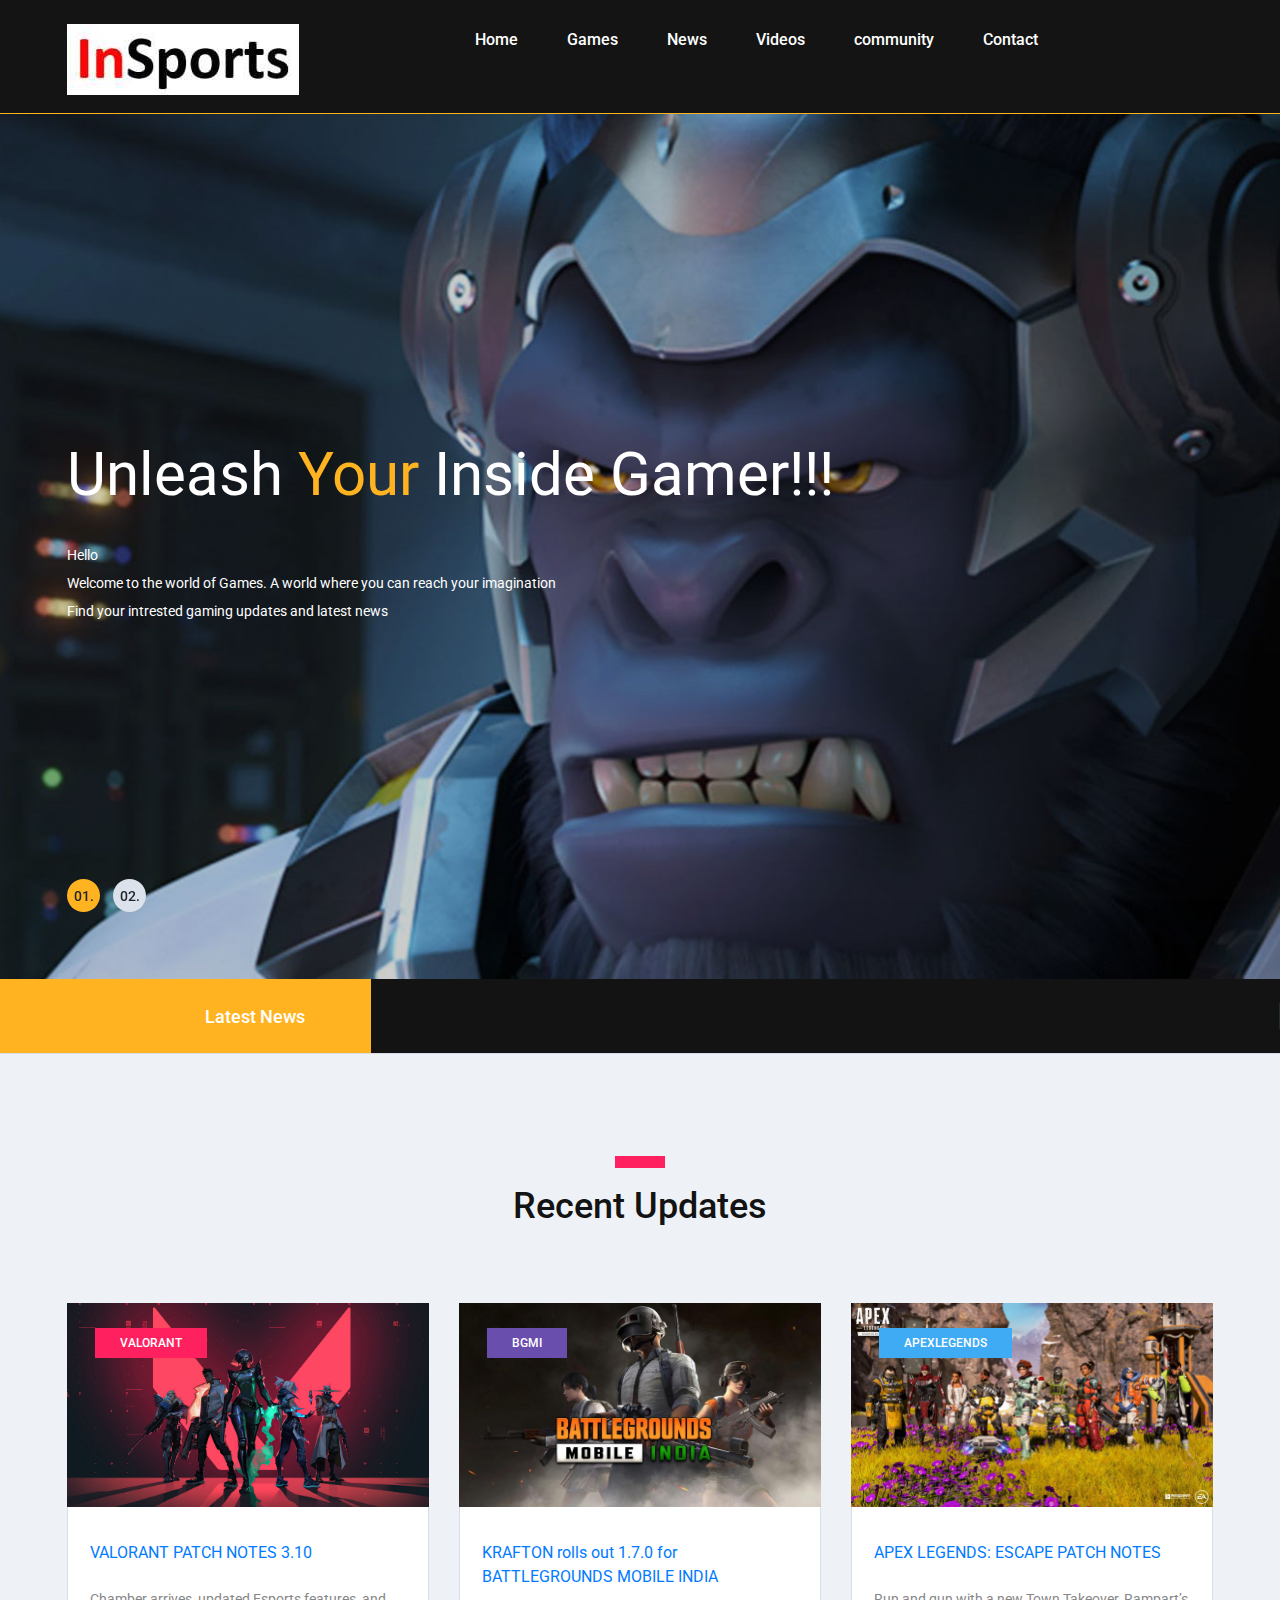
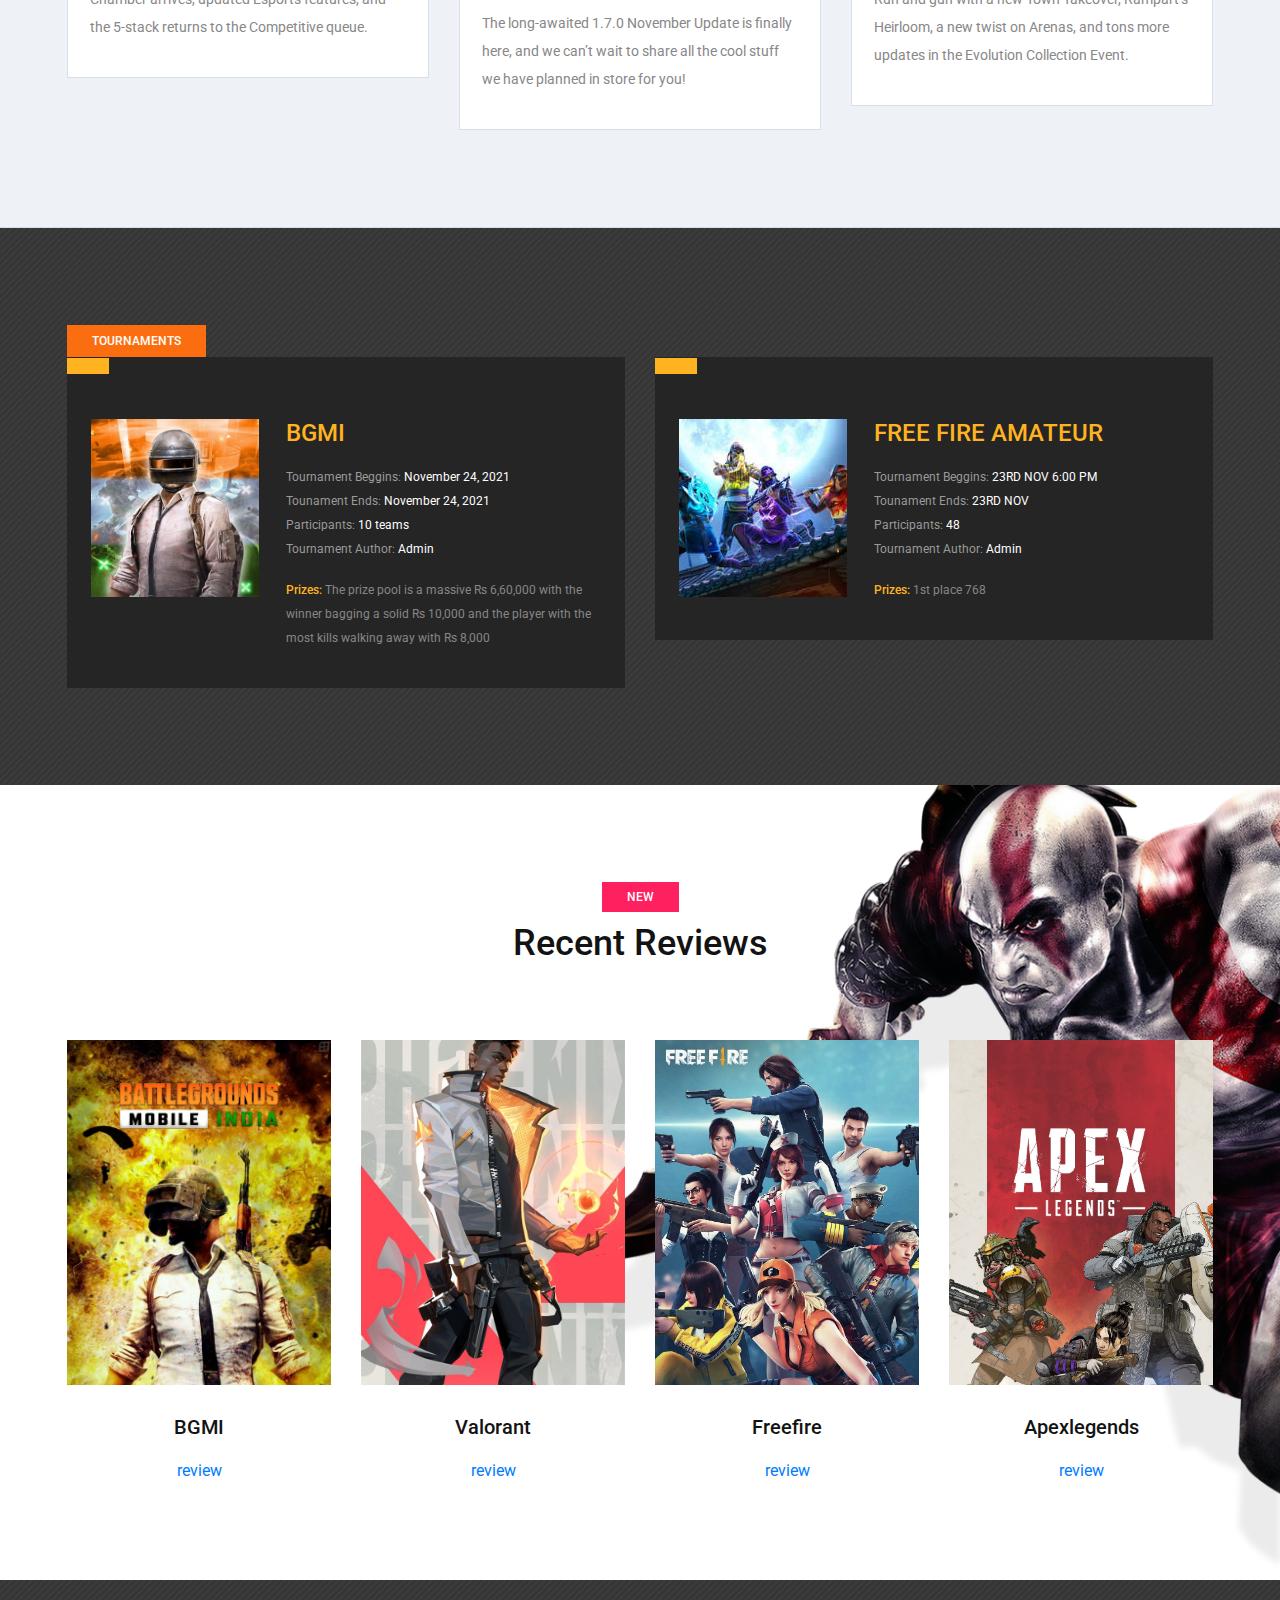
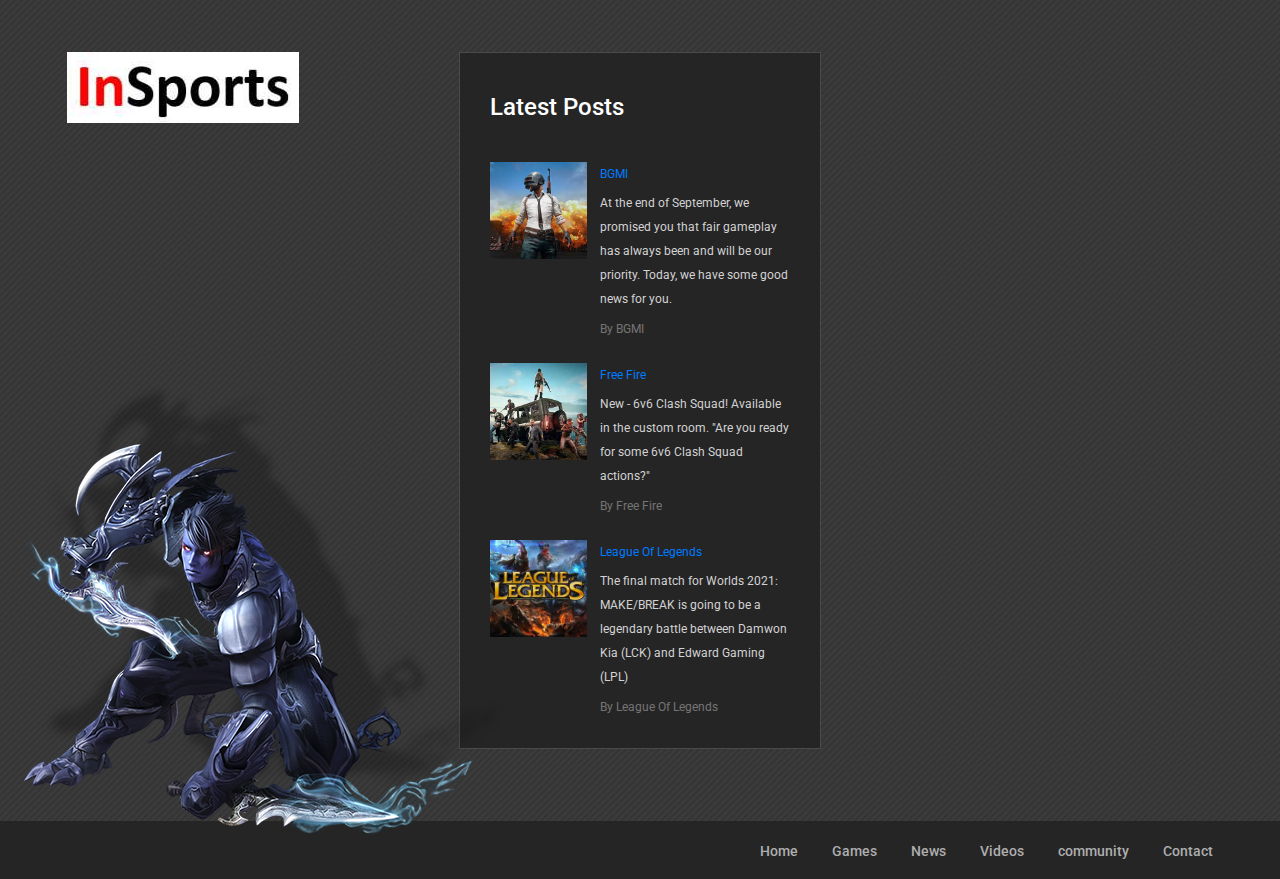
==== commit 7a4ebc84: "updates" ====
--- a/index.html
+++ b/index.html
@@ -7,7 +7,7 @@
 	<meta name="keywords" content="InSports, html">
 	<meta name="viewport" content="width=device-width, initial-scale=1.0">
 
-	<link href="/img/insports logo 3.ico" rel="shortcut icon"/>
+	<link href="/img/InSports-in-2.ico" rel="shortcut icon"/>
 
 	<link href="https://fonts.googleapis.com/css?family=Roboto:400,400i,500,500i,700,700i" rel="stylesheet">
 
@@ -44,9 +44,10 @@
 					<li><a href="index.html">Home</a></li>
 					<li><a href="Games.html">Games</a></li>
 					<li><a href="News.html">News</a></li>
+					<li><a href="Videos.html">Videos</a></li>
 					<li><a href="community.html">community</a></li>
 					<li><a href="contact.html">Contact</a></li>
-					<li><a href="Videos.html">Videos</a></li>
+					
 				</ul>
 			</nav>
 		</div>
@@ -112,10 +113,7 @@
 							<a href="https://playvalorant.com/en-gb/news/game-updates/valorant-patch-notes-3-10/">VALORANT PATCH NOTES 3.10</a>
 							<h5></h5>
 							<p>Chamber arrives, updated Esports features, and the 5-stack returns to the Competitive queue. </p>
-							<div class="rgi-extra">
-								<div class="rgi-star"><img src="img/icons/star.png" alt=""></div>
-								<div class="rgi-heart"><img src="img/icons/heart.png" alt=""></div>
-							</div>
+							
 						</div>
 					</div>	
 				</div>
@@ -128,10 +126,7 @@
 							<a href="https://www.battlegroundsmobileindia.com/news_view/713?n=75&t=76&c=">KRAFTON rolls out 1.7.0 for BATTLEGROUNDS MOBILE INDIA</a>
 							<h5> </h5>
 							<p>The long-awaited 1.7.0 November Update is finally here, and we can’t wait to share all the cool stuff we have planned in store for you!   </p>
-							<div class="rgi-extra">
-								<div class="rgi-star"><img src="img/icons/star.png" alt=""></div>
-								<div class="rgi-heart"><img src="img/icons/heart.png" alt=""></div>
-							</div>
+							
 						</div>
 					</div>	
 				</div>
@@ -144,10 +139,7 @@
 							<a href="https://www.ea.com/games/apex-legends/news/market-market-market">APEX LEGENDS: ESCAPE PATCH NOTES</a>
 							<h5></h5>
 							<p>Run and gun with a new Town Takeover, Rampart’s Heirloom, a new twist on Arenas, and tons more updates in the Evolution Collection Event. </p>
-							<div class="rgi-extra">
-								<div class="rgi-star"><img src="img/icons/star.png" alt=""></div>
-								<div class="rgi-heart"><img src="img/icons/heart.png" alt=""></div>
-							</div>
+							
 						</div>
 					</div>	
 				</div>
@@ -211,7 +203,6 @@
 				<div class="col-lg-3 col-md-6">
 					<div class="review-item">
 						<div class="review-cover set-bg" data-setbg="img/review/bgmi.png">
-							<div class="score yellow">9.3</div>
 						</div>
 						<div class="review-text">
 							<h5>BGMI</h5>
@@ -223,7 +214,6 @@
 				<div class="col-lg-3 col-md-6">
 					<div class="review-item">
 						<div class="review-cover set-bg" data-setbg="img/review/valo.jpg">
-							<div class="score purple">9.5</div>
 						</div>
 						<div class="review-text">
 							<h5>Valorant</h5>
@@ -234,7 +224,6 @@
 				<div class="col-lg-3 col-md-6">
 					<div class="review-item">
 						<div class="review-cover set-bg" data-setbg="img/review/freefire.jpg">
-							<div class="score green">9.1</div>
 						</div>
 						<div class="review-text">
 							<h5>Freefire</h5>
@@ -245,7 +234,6 @@
 				<div class="col-lg-3 col-md-6">
 					<div class="review-item">
 						<div class="review-cover set-bg" data-setbg="img/review/apexlegends.jpg">
-							<div class="score pink">9.7</div>
 						</div>
 						<div class="review-text">
 							<h5>Apexlegends</h5>
@@ -320,9 +308,10 @@
 				<li><a href="index.html">Home</a></li>
 				<li><a href="Games.html">Games</a></li>
 				<li><a href="News.html">News</a></li>
+				<li><a href="Videos.html">Videos</a></li>
 				<li><a href="community.html">community</a></li>
 				<li><a href="contact.html">Contact</a></li>
-				<li><a href="Videos.html">Videos</a></li>
+				
 			</ul>
 			
 		</div>
